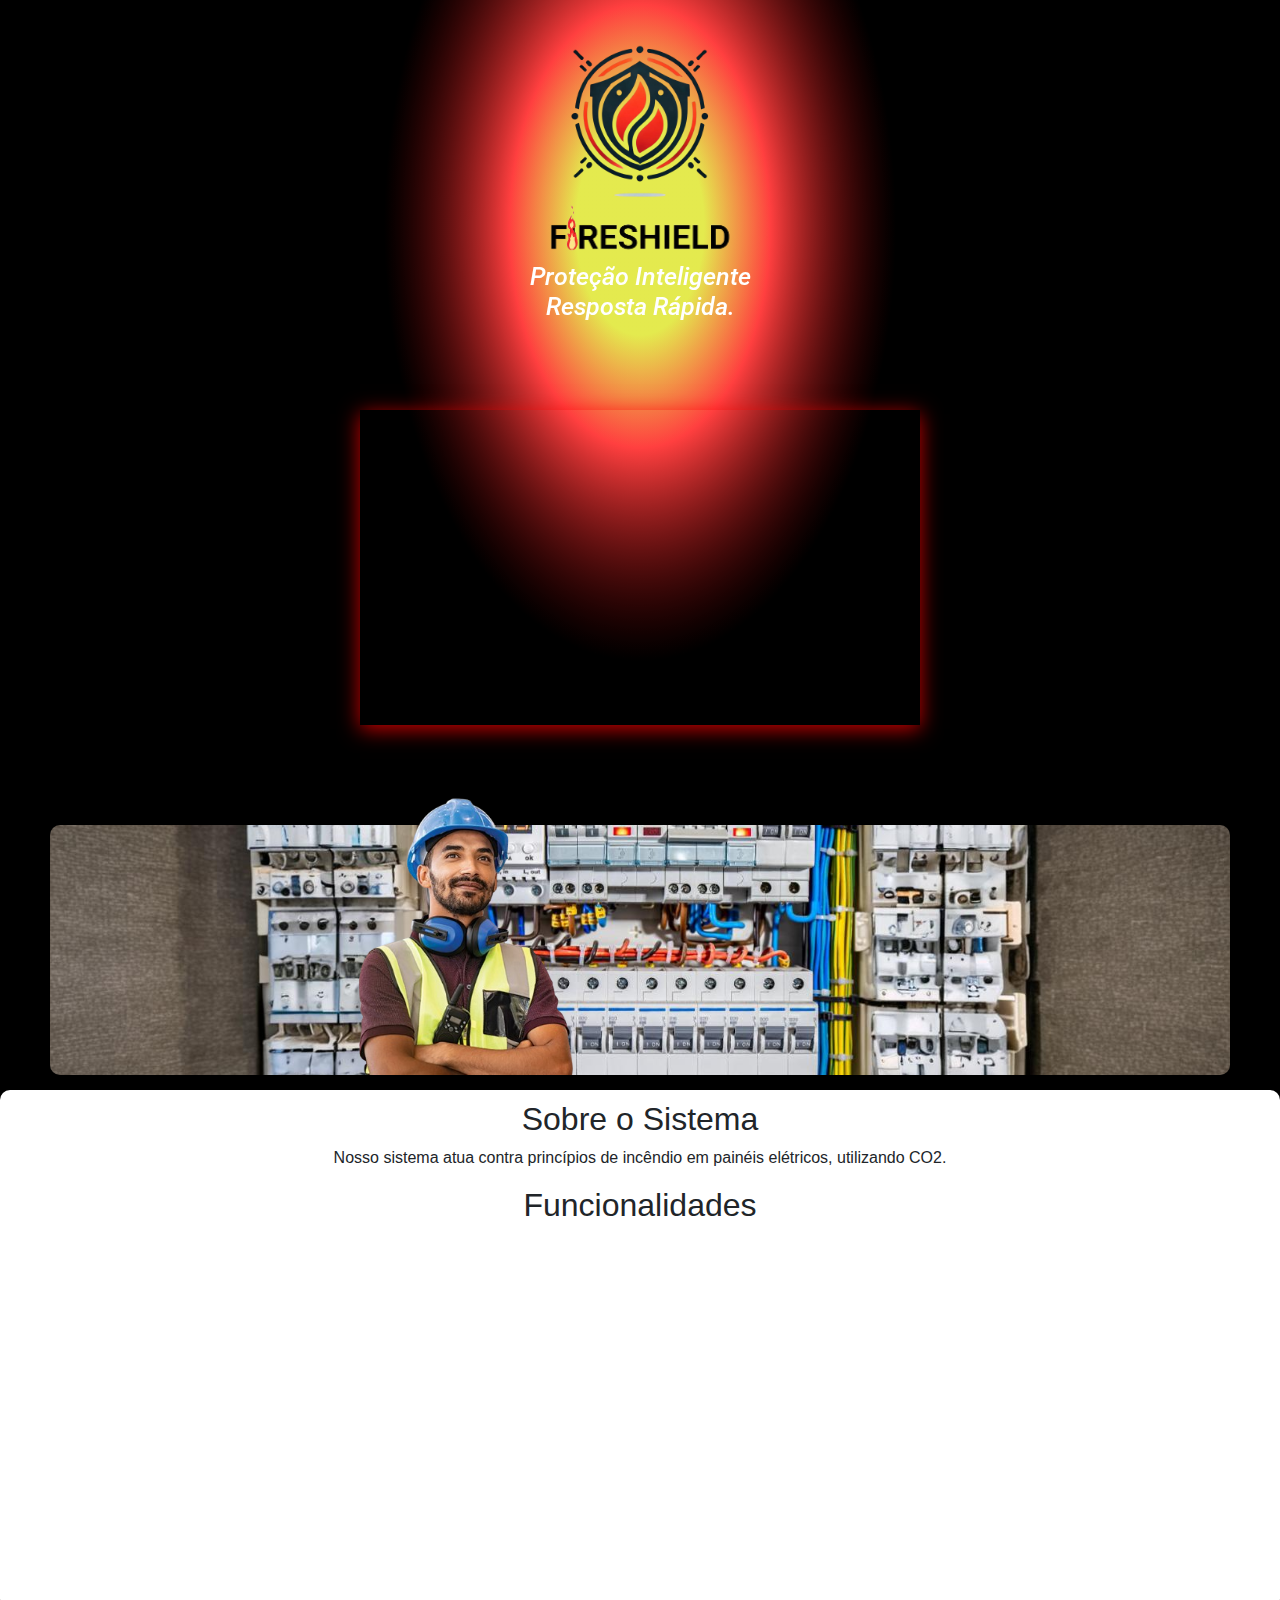
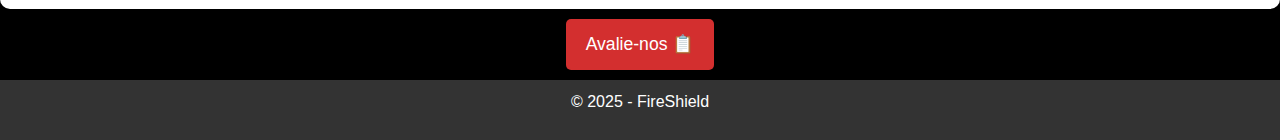
==== index.html @ f35b5a47 "Add files via upload" ====
<!DOCTYPE html>
<html lang="pt-BR">
<head>
    <meta charset="UTF-8">
    <meta name="viewport" content="width=device-width, initial-scale=1.0, maximum-scale=1.0, user-scalable=no">

    <title>Sistema de Combate a Incêndios</title>
    <link href="https://cdn.jsdelivr.net/npm/bootstrap@5.3.3/dist/css/bootstrap.min.css" rel="stylesheet" integrity="sha384-QWTKZyjpPEjISv5WaRU9OFeRpok6YctnYmDr5pNlyT2bRjXh0JMhjY6hW+ALEwIH" crossorigin="anonymous">
    <link rel="stylesheet" href="css/styles.css">
</head>
<body>
    <header>
        <section class="container-fluid logocontainer">
            <div class="container-fluid headertextcontainer">
            <img src="css/Imagens/FireShield.png" alt="Icone" width="200" height="200">
            <h1><img src="css/Imagens/FireShieldLetter.png" id="ImageLetter" alt="letter" height="250"></h1>
            <h2><i>Proteção Inteligente Resposta Rápida.</i></h2>
            </div>
        </section>
    </header>

    <section>
         <div class="container-fluid pitch">
            <iframe id="video" width="560" height="315" 
                src="https://www.youtube.com/embed/3o96zyBk0ys" 
                frameborder="0" 
                allow="accelerometer; autoplay; encrypted-media; gyroscope; picture-in-picture" 
                allowfullscreen>
            </iframe>
         </div>
    </section>

    <section class="container-fluid ImageContainer">
        <div class="ImagePanel" id="img1">
        </div>
        <div class="container-fluid ImageWorker" id="img2">
            <img src="css/Imagens/Worker.png" class="img-fluid d-block mx-auto" alt="Trabalhador"><img/>
        </div>
    </section>
    

   <section class="containerContent">
    <h2>Sobre o Sistema</h2>
    <p>Nosso sistema atua contra princípios de incêndio em painéis elétricos, utilizando CO2.</p>

    <h2>Funcionalidades</h2>
    <div class="features">
        <div class="feature" id="popSensor">
            <h3>🔥 Sensor de fumaça</h3>
            <p>O sistema comporta 4 sensores que quando no mínimo 2 são acionados, permitem a atuação do sistema.</p>
        </div> 
        <div class="feature" id="popAlerta">
            <h3>🔔 Alerta Automático</h3>
            <p>Após a atuação dos sensores, é acionada a sinalização audiovisual.</p>
        </div>
        <div class="feature" id="popAcionamento">
            <h3>🛡️ Acionamento Manual</h3>
            <p>A partir disso o operador pode realizar o acionamento do sistema que se dá por um simples botão localizado em pontos estratégicos e no painel.</p>
        </div>
    </div>
    </section>

<section>
    <div id="popup" class="popup">
        <div class="popup-content">
            <span class="close-btn" id="closePopupBtn">&times;</span>
            <h2 id="popupTitle">Título do Popup</h2>
            <img id="popupImage" src="" alt="Imagem do Popup" style="width: 100%; height: auto; margin-bottom: 15px;">
            <p id="popupContent">Conteúdo do popup vai aqui.</p>
        </div>
    </div>
</section>

<button id="formbtn" class="form-btn" 
    onclick="window.open('https://docs.google.com/forms/d/e/1FAIpQLSekk0G9tLwrmqKXrxvni1LwTM5Cx-lFyAM_J0_Bm-6FE26Vmg/viewform?usp=header', '_blank')">
    Avalie-nos 📋
</button>


    <footer id="footer">
        <p>&copy; 2025 - FireShield</p>
    </footer>

    <script src="js/script.js"></script>
    <script src="https://cdn.jsdelivr.net/npm/bootstrap@5.3.2/dist/js/bootstrap.bundle.min.js"></script>
</body>
</html>
---- css/styles.css ----
/* Estilos Gerais */
@import url('https://fonts.googleapis.com/css2?family=Roboto:wght@400;700&display=swap');
body {
    
    font-family: 'Roboto', sans-serif;
    display: flex;
    justify-content: center; /* Centraliza horizontalmente */
    align-items: center;     /* Centraliza verticalmente */
    flex-direction: column;
    height: 100vh;           /* Usa 100% da altura da viewport */
}
header h1 {
  font-family: 'Roboto', sans-serif;
}
header h2 {
    font-family: 'Roboto', sans-serif;
  }
  

html {
    touch-action: manipulation; /* Impede zoom por toque */
}

body {
    font-family: Arial, sans-serif;
    margin: 0;
    padding: 0;
    height: 100%;
    text-align: center;
    background-color: #ffffff;
}

html, body {
    min-height: 100vh;  /* Garante que o fundo ocupe toda a altura da tela */
    width: 100vw;       /* Evita que o fundo se repita horizontalmente */
    margin: 0;
    padding: 0;
    overflow-x: hidden;  /* Impede rolagem lateral inesperada */
    background: radial-gradient(ellipse 20% 25% at 50% 13%, 
    rgba(219,227,20,0.5) 25%, 
    rgba(255,0,0,0.5) 51%, 
    rgba(0,0,0,1) 100%);

    background-attachment:local; /* Mantém o fundo fixo ao dar zoom */
}



/* Cabeçalho */
header {
    color: rgb(0, 0, 0); /* Cor do texto no header */
    padding: 20px;
    font-size: 1.5rem;
    top: 0;
    z-index: 1000;
    margin-bottom: 10px;
}

header h1{
    font-size: 50px;
    color: #000000;
}

header h2 {
    color: #ffffff;
    font-size: 25px;
    position: relative;
    bottom: 150px;
}



.containerContent {
    max-width: 100%; /* Defina uma largura específica, se necessário */
    width: 1475px;
    margin: 15px auto 5px auto; /* Auto nas laterais para centralizar horizontalmente */
    background: rgb(255, 255, 255);
    border-radius: 10px;
    animation: fadeIn 1s ease-in-out; 
    padding: 10px;
}

.ImageContainer {
    display: flex;
    justify-content: center; /* Centraliza horizontalmente */
    align-items: center; /* Centraliza verticalmente (se necessário) */
    text-align: center; /* Centraliza o conteúdo do texto dentro */
    width: 100%;
    position: relative;
}

.logo-container{
    display: flex;
    justify-content: center;  /* Centraliza horizontalmente */
    align-items: center;      /* Centraliza verticalmente */
    height: 100vh;            /* Altura da tela */
    text-align: center;       /* Centraliza o texto dentro da div */
}

.headertextcontainer{
    display: flex;              /* Usando Flexbox para alinhar os itens */
    align-items: center;        /* Alinha verticalmente */
    justify-content: center;
    width: 350px;
    flex-direction: column;
    background-color: none;
    margin-bottom: -100px;
    text-align: center;
}

.ImageWorker{
    height: 500px;
    left: -15%;
}

.form-btn{
    position: sticky;
    margin: 5px;
}

#ImageLetter {
    position: relative; /* Se precisar sobrepor algo, use absolute */
    max-width: 100%; /* Garante que não ultrapasse o container */
    height: auto; /* Mantém a proporção correta */
    bottom: 80px;
}

/* Estilizando os destaques */
#highlight1{
    color: rgb(14, 37, 43);
}

#highlight2{
    color: rgb(14, 37, 43);
}
#highlight3{
    color: #E5231A;
}

.ImagePanel {
    position: relative;
    background-image: url("Imagens/Panel.jpeg");
    background-size: cover;
    background-position: center;
    width: 94%; /* Mantém responsivo */
    height: 250px;
    margin: auto;
    border-radius: 10px;
}

.ImageWorker {
    position: absolute;
    bottom: -9.6%; /* Alinhado à parte inferior do painel */
    left: 20%;
    transform: translateX(-50%);
    width: 500px;
    height: auto;
    opacity: 1;
}

/* Cards de funcionalidades */
.features {
    display: flex;
    flex-direction: column;
    align-items:  flex-start;
    gap: 10px;
    margin-top: 20px;
    
}

.feature {
    background: #ddd;
    width: 250px;
    border-radius: 5px;
    opacity: 0;
    transform: translateY(30px);
    padding-top: 15px;
    padding-left: 10px;
    padding-right: 10px;
    
}

.feature:hover {
    background: #b71c1c;
    color: white;
    transform: scale(1.05);
}

/* Botão */
button {
    background-color: #d32f2f;
    color: white;
    border: none;
    padding: 12px 20px;
    cursor: pointer;
    margin-top: 20px;
    font-size: 1.1rem;
    border-radius: 5px;
    transition: background 0.35s, transform 0.2s;
}

button:hover {
    background-color: #b71c1c;
    transform: scale(1.1);
}

/* Estilo do Popup */

.popup {
    display: none; /* Inicialmente escondido */
    position: fixed;
    left: 0;
    top: 0;
    width: 100%;
    height: 100%;
    background-color: rgba(0, 0, 0, 0.5); /* Fundo escuro com transparência */
    z-index: 9999; /* Garantir que o popup fique sobre outros elementos */
    justify-content: center;
    align-items: center;
}


/* Estilo do conteúdo do popup */
.popup-content {
    background-color: white;
    padding: 20px;
    border-radius: 10px;
    text-align: center;
    width: 100%;
    max-width: 90%;
}

/* Estilo do botão de fechar */
.close-btn {
    position: relative;    /* Distância do topo */  
    font-size: 25px;
    left: 45%;
    color: #333;    /* Cor do texto */
    cursor: pointer; /* Cursor de mãozinha quando passar o mouse */
    z-index: 1001;   /* Garante que o botão fique acima do conteúdo do popup */
}

/* Estilo do botão de fechar quando estiver em foco (para acessibilidade) */
.close-btn:focus {
    outline: none;  /* Remove a borda de foco padrão */
    color: red;     /* Altera a cor do botão quando em foco (opcional) */
}

.pitch{
    margin: 0;
    padding: 0;
    display: block; /* Remover o espaço embaixo do vídeo */
    margin-bottom: 100px;
    box-shadow: 0 4px 20px rgba(255, 0, 0, 0.8);
}

.video{
    margin: 0;
    padding: 0;
    max-width: 100%;
    border-radius: 10px;
    box-shadow: 0 4px 20px rgba(255, 0, 0, 0.8);
    display: inline-block;
}

iframe {
    display: block;
    margin: 0;
    padding: 0;
    border: 0;
}

/* Estilos para as features */
.features {
    display: flex;
    justify-content: space-around;
    margin-top: 20px;
}

.feature {
    width: 100%;
    background-color: #f0f0f0;
    padding: 15px;
    border-radius: 8px;
    cursor: pointer;
    transition: background-color 0.3s ease;
}
  
/* Rodapé */
footer {
    width: 100%;
    margin-top: 5px;
    background: #333;
    color: rgb(255, 255, 255);
    padding: 10px;
}

/* Animações */
@keyframes fadeIn {
    from {
        opacity: 0;
        transform: translateY(-10px);
    }
    to {
        opacity: 1;
        transform: translateY(0);
    }
}

@media (max-width: 1024px) {
    html, body {
        background: radial-gradient(ellipse 30% 25% at 50% 13%, 
            rgba(219,227,20,0.5) 12%, 
            rgba(255,0,0,0.5) 51%, 
            rgba(0,0,0,1) 100%);
    }

    .ImagePanel {
        height: 200px;
        max-width: 90%;
    }

    .ImageWorker {
        width: 350px; /* Fica bem menor */
        bottom: -24px;
        left: 0%;
        transform: translateX(-50%);
    }
}

/* Responsividade */
@media (max-width: 768px) {

    html, body {
        background: radial-gradient(ellipse 45% 23% at 50% 13%, 
            rgba(219,227,20,0.5) 12%, 
            rgba(255,0,0,0.5) 51%, 
            rgba(0,0,0,1) 100%);
    }

    
    .features {
        flex-direction: column;
        align-items: center;
    }

    .feature {
        width: 90%;
    }

    .ImagePanel {
        height: 180px;
        max-width: 95%;
    }

    .ImageWorker {
        width: auto; /* Continua diminuindo */
        left: 40%;
    }   
}

 /* Para telas menores que 480px (exemplo de telas muito pequenas, como celulares) */
 @media (max-width: 480px) {
    html, body {
        background: radial-gradient(ellipse 60% 23% at 50% 13%, 
            rgba(219,227,20,0.5) 12%, 
            rgba(255,0,0,0.5) 51%, 
            rgba(0,0,0,1) 100%);
    }

    .ImagePanel {
        height: 150px;
        max-width: 100%;
        border-radius: 10px;
    }

    .containerContent{
        max-width: 89%;
    }

    .pitch{
        width: 98%;
        height: 98%;
    }

    iframe{
        width: 250px;
        height: 100px;
    }

    .ImageWorker {
        width: 250px; /* Fica bem menor */
        bottom: -24px;
        left: 0%;
        transform: translateX(-50%);
    }
}

@media (max-width: 371px) {
    html, body {
        background: radial-gradient(ellipse 60% 23% at 50% 13%, 
            rgba(219,227,20,0.5) 12%, 
            rgba(255,0,0,0.5) 51%, 
            rgba(0,0,0,1) 100%);
    }
    .ImageWorker {
        width: 250px; /* Fica bem menor */
        bottom: -24px;
        left: 0%;
        transform: translateX(-50%);
    }

    .pitch{
        width: 250px;
        height: 100px;
    }

    iframe{
        width: 180px;
    }
}
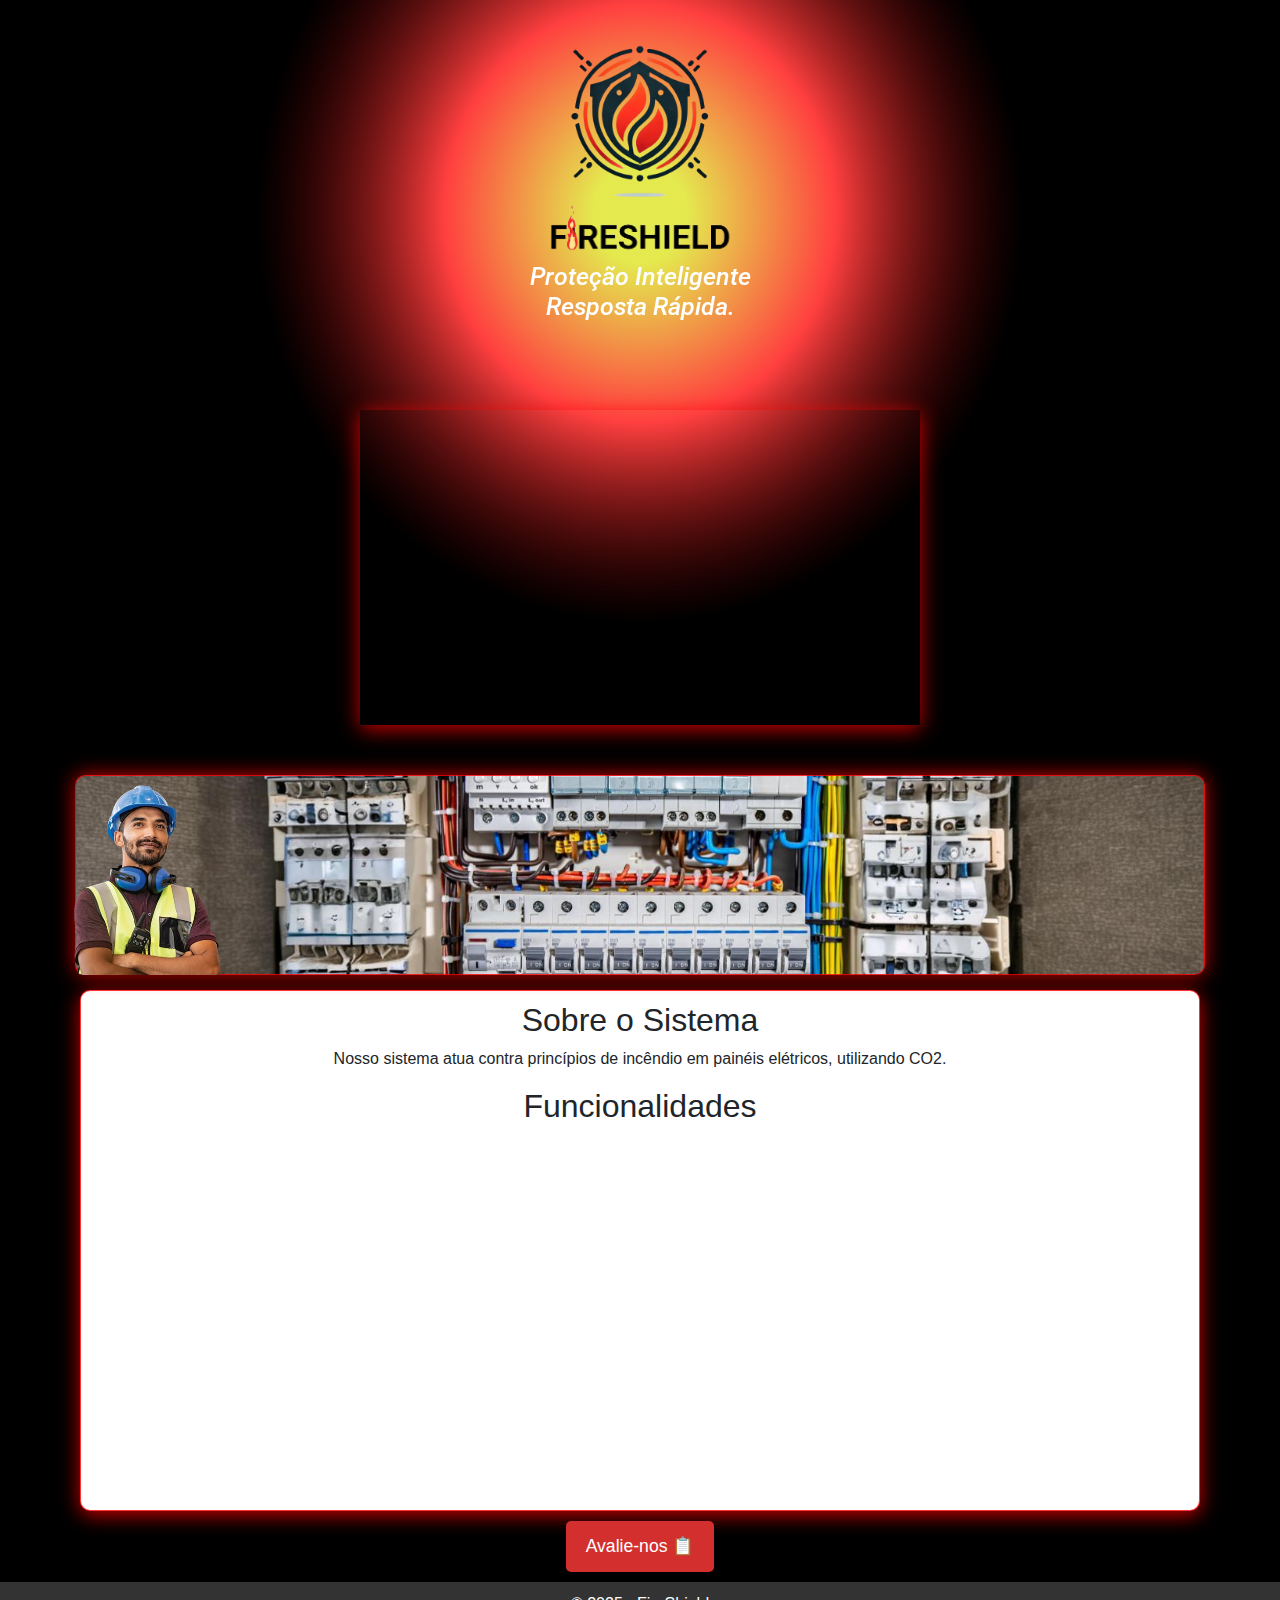
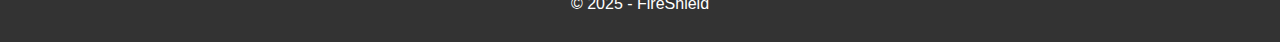
==== commit eb4580c9: "Add files via upload" ====
--- a/index.html
+++ b/index.html
@@ -22,7 +22,7 @@
     <section>
          <div class="container-fluid pitch">
             <iframe id="video" width="560" height="315" 
-                src="https://www.youtube.com/embed/3o96zyBk0ys" 
+                src="https://www.youtube.com/embed/dv8Zfki6ryM" 
                 frameborder="0" 
                 allow="accelerometer; autoplay; encrypted-media; gyroscope; picture-in-picture" 
                 allowfullscreen>
--- a/css/styles.css
+++ b/css/styles.css
@@ -72,13 +72,18 @@
 
 .containerContent {
     max-width: 100%; /* Defina uma largura específica, se necessário */
-    width: 1475px;
+    width: 1775px;
     margin: 15px auto 5px auto; /* Auto nas laterais para centralizar horizontalmente */
     background: rgb(255, 255, 255);
     border-radius: 10px;
     animation: fadeIn 1s ease-in-out; 
     padding: 10px;
-}
+    box-shadow: 0 4px 20px rgba(255, 0, 0, 0.8);
+    border: rgba(255, 0, 0, 0.8);
+    border-style: solid;
+    border-width: 1px;
+}
+
 
 .ImageContainer {
     display: flex;
@@ -146,6 +151,11 @@
     height: 250px;
     margin: auto;
     border-radius: 10px;
+    box-shadow: 0 0 20px rgba(255, 0, 0, 0.8);
+    border: rgba(255, 0, 0, 0.8);
+    border-style: solid;
+    overflow: hidden;
+    border-width: 1px;
 }
 
 .ImageWorker {
@@ -156,6 +166,7 @@
     width: 500px;
     height: auto;
     opacity: 1;
+    clip-path: inset(0px 0px -50px 0px); /* Faz apenas a parte inferior ultrapassar */
 }
 
 /* Cards de funcionalidades */
@@ -249,16 +260,17 @@
 .pitch{
     margin: 0;
     padding: 0;
+    border: 0;
     display: block; /* Remover o espaço embaixo do vídeo */
-    margin-bottom: 100px;
+    margin-bottom: 50px;
     box-shadow: 0 4px 20px rgba(255, 0, 0, 0.8);
 }
 
 .video{
     margin: 0;
     padding: 0;
+    border: 0;
     max-width: 100%;
-    border-radius: 10px;
     box-shadow: 0 4px 20px rgba(255, 0, 0, 0.8);
     display: inline-block;
 }
@@ -307,6 +319,31 @@
     }
 }
 
+@media(max-width: 1280px){
+    html, body {
+        background: radial-gradient(ellipse 30% 25% at 50% 13%, 
+            rgba(219,227,20,0.5) 12%, 
+            rgba(255,0,0,0.5) 51%, 
+            rgba(0,0,0,1) 100%);
+    }
+
+    .containerContent{
+        width: 87.5%;
+    }
+
+    .ImagePanel {
+        height: 200px;
+        max-width: 90%;
+    }
+
+    .ImageWorker {
+        width: 350px; /* Fica bem menor */
+        bottom: -24px;
+        left: 0%;
+        transform: translateX(-50%);
+    }
+}
+
 @media (max-width: 1024px) {
     html, body {
         background: radial-gradient(ellipse 30% 25% at 50% 13%, 
@@ -315,6 +352,10 @@
             rgba(0,0,0,1) 100%);
     }
 
+    .containerContent{
+        width: 87.5%;
+    }
+
     .ImagePanel {
         height: 200px;
         max-width: 90%;
@@ -348,14 +389,30 @@
         width: 90%;
     }
 
+    .containerContent{
+        width: 91%;
+    }
+
+    .pitch{
+        width: 98%;
+        height: 98%;
+    }
+
+    iframe{
+        width: 450px;
+        height: 250px;
+    }
+
+
     .ImagePanel {
         height: 180px;
         max-width: 95%;
     }
 
     .ImageWorker {
-        width: auto; /* Continua diminuindo */
-        left: 40%;
+        width: 450px; /* Continua diminuindo */
+        position: absolute;
+        left: -5%;
     }   
 }
 
@@ -384,8 +441,8 @@
     }
 
     iframe{
-        width: 250px;
-        height: 100px;
+        width: 350px;
+        height: 200px;
     }
 
     .ImageWorker {
@@ -411,11 +468,12 @@
     }
 
     .pitch{
-        width: 250px;
-        height: 100px;
+        width: 100%;
+        height: 100%;
     }
 
     iframe{
-        width: 180px;
+        width: 320px;
+        height: 200px;
     }
 }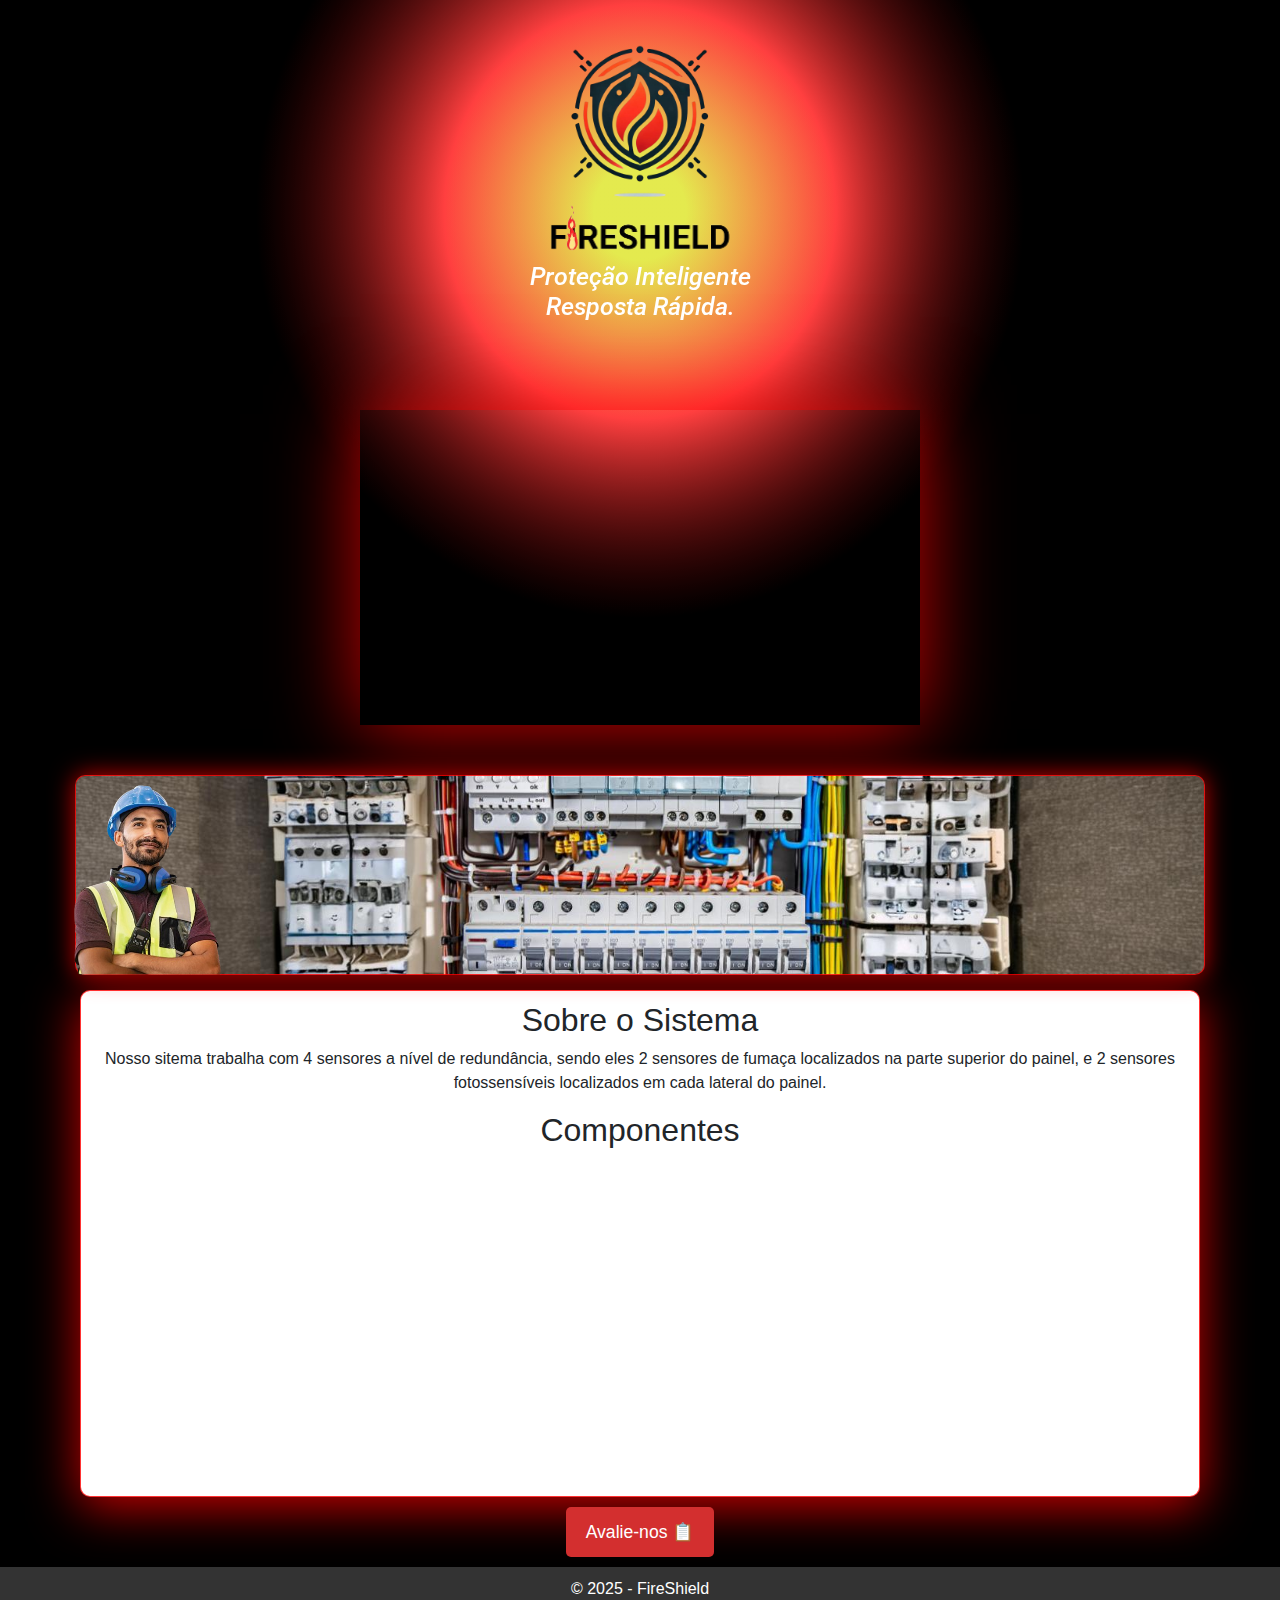
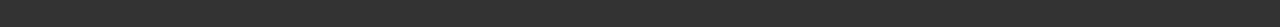
==== commit a5aa001c: "Add files via upload" ====
--- a/index.html
+++ b/index.html
@@ -22,7 +22,7 @@
     <section>
          <div class="container-fluid pitch">
             <iframe id="video" width="560" height="315" 
-                src="https://www.youtube.com/embed/dv8Zfki6ryM" 
+                src="https://www.youtube.com/embed/wo9dNiBDTy0?rel=0" 
                 frameborder="0" 
                 allow="accelerometer; autoplay; encrypted-media; gyroscope; picture-in-picture" 
                 allowfullscreen>
@@ -41,22 +41,22 @@
 
    <section class="containerContent">
     <h2>Sobre o Sistema</h2>
-    <p>Nosso sistema atua contra princípios de incêndio em painéis elétricos, utilizando CO2.</p>
+    <p>Nosso sitema trabalha com 4 sensores a nível de redundância, sendo eles 2 sensores de fumaça localizados na parte superior do painel, e 2 sensores fotossensíveis localizados em cada lateral do painel.</p>
 
-    <h2>Funcionalidades</h2>
+    <h2>Componentes</h2>
     <div class="features">
         <div class="feature" id="popSensor">
+            <h3>🔦 Sensor Fotossensível</h3>
+        </div> 
+        <div class="feature" id="popFoto">
             <h3>🔥 Sensor de fumaça</h3>
-            <p>O sistema comporta 4 sensores que quando no mínimo 2 são acionados, permitem a atuação do sistema.</p>
-        </div> 
+        </div>
         <div class="feature" id="popAlerta">
             <h3>🔔 Alerta Automático</h3>
-            <p>Após a atuação dos sensores, é acionada a sinalização audiovisual.</p>
         </div>
         <div class="feature" id="popAcionamento">
             <h3>🛡️ Acionamento Manual</h3>
-            <p>A partir disso o operador pode realizar o acionamento do sistema que se dá por um simples botão localizado em pontos estratégicos e no painel.</p>
-        </div>
+        </div>       
     </div>
     </section>
 
--- a/css/styles.css
+++ b/css/styles.css
@@ -78,10 +78,10 @@
     border-radius: 10px;
     animation: fadeIn 1s ease-in-out; 
     padding: 10px;
-    box-shadow: 0 4px 20px rgba(255, 0, 0, 0.8);
+    box-shadow: 0 10px 50px rgba(255, 0, 0, 0.8);
     border: rgba(255, 0, 0, 0.8);
     border-style: solid;
-    border-width: 1px;
+    border-width: 0.1px;
 }
 
 
@@ -151,11 +151,11 @@
     height: 250px;
     margin: auto;
     border-radius: 10px;
-    box-shadow: 0 0 20px rgba(255, 0, 0, 0.8);
+    box-shadow: 0 0 25px rgba(255, 0, 0, 0.8);
     border: rgba(255, 0, 0, 0.8);
     border-style: solid;
     overflow: hidden;
-    border-width: 1px;
+    border-width: 0.1px;
 }
 
 .ImageWorker {
@@ -166,7 +166,7 @@
     width: 500px;
     height: auto;
     opacity: 1;
-    clip-path: inset(0px 0px -50px 0px); /* Faz apenas a parte inferior ultrapassar */
+    clip-path: inset(0px 0px 24px 0px); /* Faz apenas a parte inferior ultrapassar */
 }
 
 /* Cards de funcionalidades */
@@ -261,9 +261,8 @@
     margin: 0;
     padding: 0;
     border: 0;
-    display: block; /* Remover o espaço embaixo do vídeo */
     margin-bottom: 50px;
-    box-shadow: 0 4px 20px rgba(255, 0, 0, 0.8);
+    box-shadow: 0 4px 80px rgba(255, 0, 0, 0.8);
 }
 
 .video{
@@ -271,7 +270,6 @@
     padding: 0;
     border: 0;
     max-width: 100%;
-    box-shadow: 0 4px 20px rgba(255, 0, 0, 0.8);
     display: inline-block;
 }
 
@@ -280,6 +278,8 @@
     margin: 0;
     padding: 0;
     border: 0;
+    top: 0;
+    left: 0;
 }
 
 /* Estilos para as features */
@@ -331,6 +331,7 @@
         width: 87.5%;
     }
 
+
     .ImagePanel {
         height: 200px;
         max-width: 90%;
@@ -393,16 +394,10 @@
         width: 91%;
     }
 
-    .pitch{
-        width: 98%;
-        height: 98%;
-    }
-
     iframe{
         width: 450px;
         height: 250px;
     }
-
 
     .ImagePanel {
         height: 180px;
@@ -435,11 +430,6 @@
         max-width: 89%;
     }
 
-    .pitch{
-        width: 98%;
-        height: 98%;
-    }
-
     iframe{
         width: 350px;
         height: 200px;
@@ -467,11 +457,6 @@
         transform: translateX(-50%);
     }
 
-    .pitch{
-        width: 100%;
-        height: 100%;
-    }
-
     iframe{
         width: 320px;
         height: 200px;
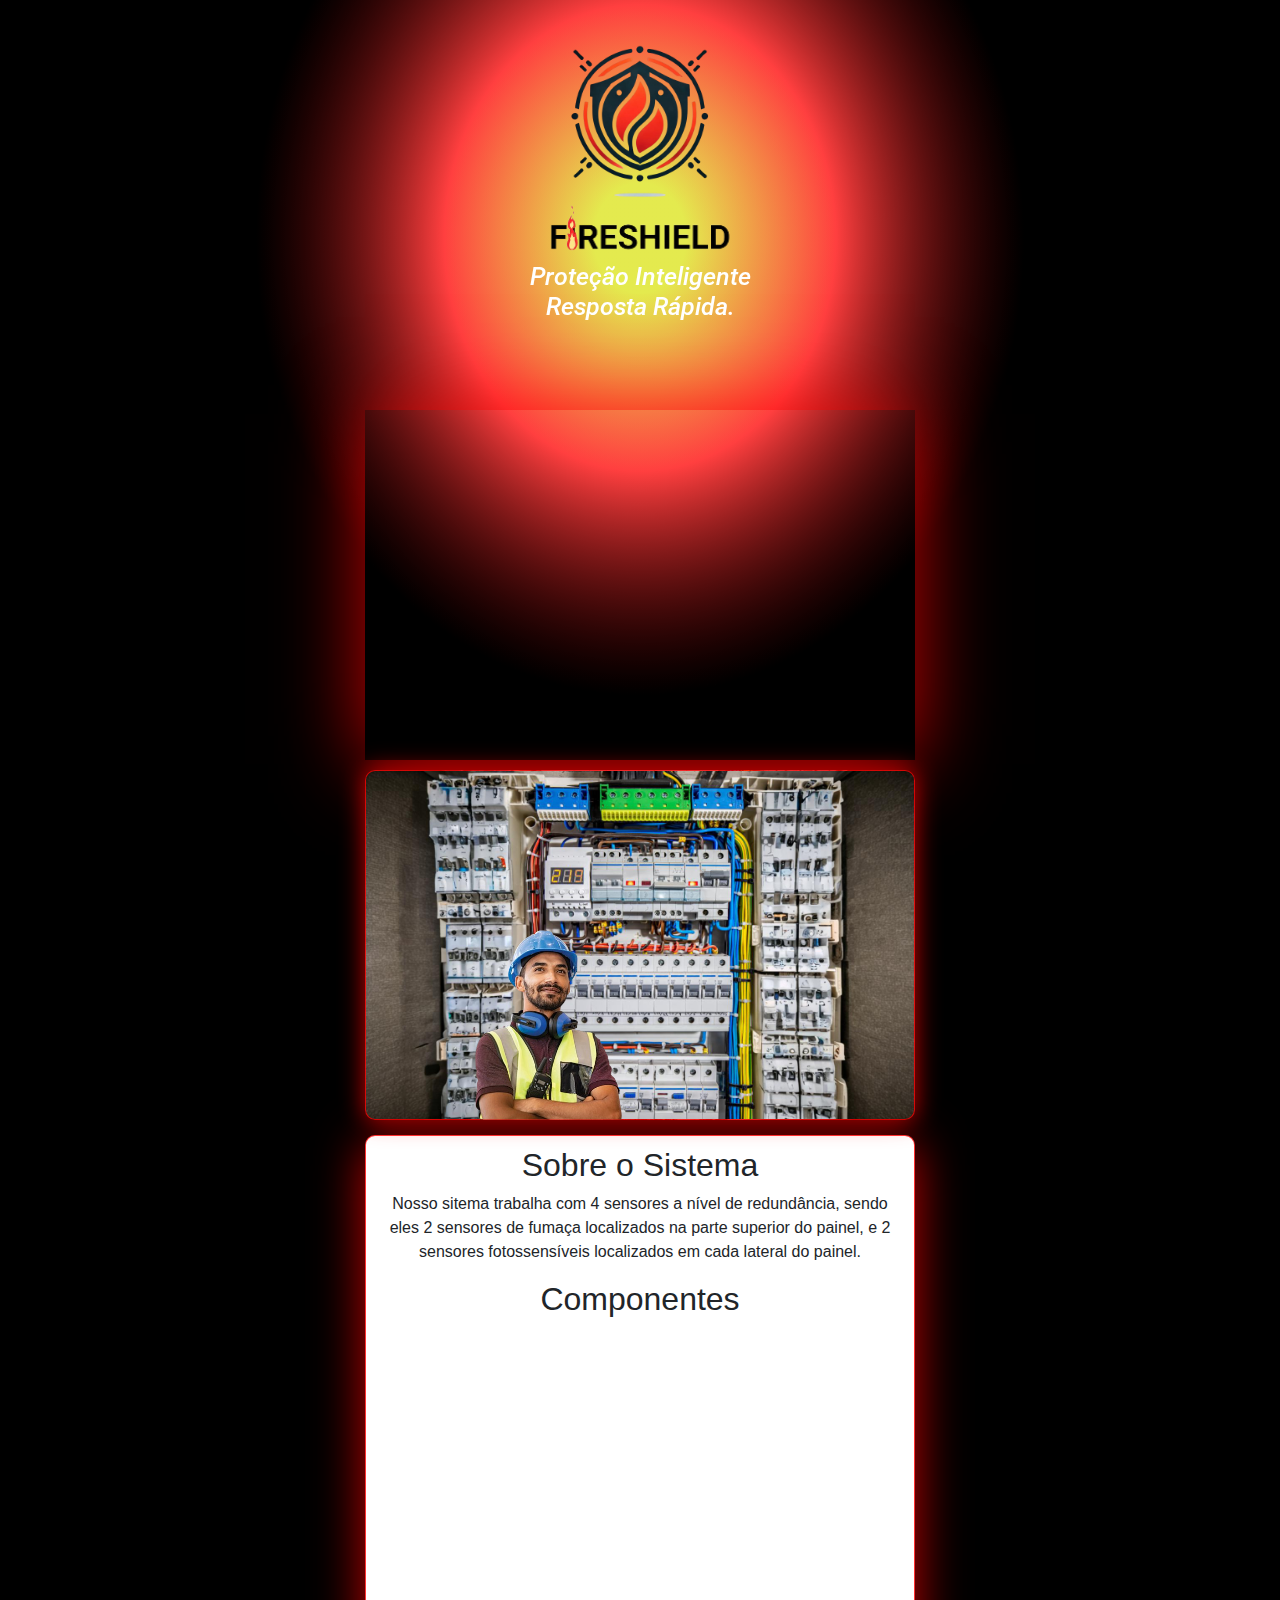
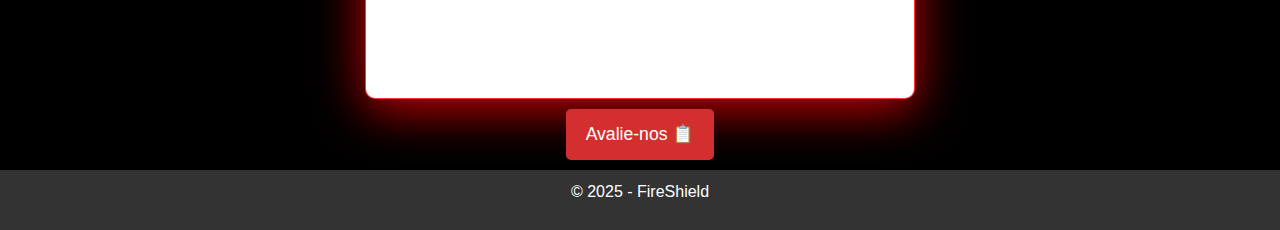
==== commit f52898c6: "Add files via upload" ====
--- a/index.html
+++ b/index.html
@@ -22,7 +22,7 @@
     <section>
          <div class="container-fluid pitch">
             <iframe id="video" width="560" height="315" 
-                src="https://www.youtube.com/embed/wo9dNiBDTy0?rel=0" 
+                src="https://www.youtube.com/embed/_K7mU7KSMIg?rel=0" 
                 frameborder="0" 
                 allow="accelerometer; autoplay; encrypted-media; gyroscope; picture-in-picture" 
                 allowfullscreen>
--- a/css/styles.css
+++ b/css/styles.css
@@ -72,7 +72,7 @@
 
 .containerContent {
     max-width: 100%; /* Defina uma largura específica, se necessário */
-    width: 1775px;
+    width: 560px;
     margin: 15px auto 5px auto; /* Auto nas laterais para centralizar horizontalmente */
     background: rgb(255, 255, 255);
     border-radius: 10px;
@@ -82,6 +82,9 @@
     border: rgba(255, 0, 0, 0.8);
     border-style: solid;
     border-width: 0.1px;
+    justify-content: center;
+    align-items: center;
+    flex-direction: column;
 }
 
 
@@ -113,11 +116,6 @@
     text-align: center;
 }
 
-.ImageWorker{
-    height: 500px;
-    left: -15%;
-}
-
 .form-btn{
     position: sticky;
     margin: 5px;
@@ -147,8 +145,8 @@
     background-image: url("Imagens/Panel.jpeg");
     background-size: cover;
     background-position: center;
-    width: 94%; /* Mantém responsivo */
-    height: 250px;
+    width: 560px; 
+    height: 400px;
     margin: auto;
     border-radius: 10px;
     box-shadow: 0 0 25px rgba(255, 0, 0, 0.8);
@@ -160,8 +158,8 @@
 
 .ImageWorker {
     position: absolute;
-    bottom: -9.6%; /* Alinhado à parte inferior do painel */
-    left: 20%;
+    bottom: -6.2%; /* Alinhado à parte inferior do painel */
+    left: 48%;
     transform: translateX(-50%);
     width: 500px;
     height: auto;
@@ -173,22 +171,31 @@
 .features {
     display: flex;
     flex-direction: column;
-    align-items:  flex-start;
+    align-items:  center;
     gap: 10px;
     margin-top: 20px;
+    justify-content: center;
+    margin-top: 20px;
     
 }
 
 .feature {
     background: #ddd;
-    width: 250px;
+    width: 450px;
     border-radius: 5px;
     opacity: 0;
     transform: translateY(30px);
     padding-top: 15px;
     padding-left: 10px;
     padding-right: 10px;
-    
+    background-color: #f0f0f0;
+    border-radius: 8px;
+    display: flex;
+    justify-content: center;
+    align-items: center;
+    min-height: 80px;
+    cursor: pointer;
+    transition: background-color 0.3s ease;
 }
 
 .feature:hover {
@@ -224,28 +231,37 @@
     top: 0;
     width: 100%;
     height: 100%;
+    font-size: 25px;
     background-color: rgba(0, 0, 0, 0.5); /* Fundo escuro com transparência */
     z-index: 9999; /* Garantir que o popup fique sobre outros elementos */
     justify-content: center;
     align-items: center;
 }
 
+#popupImage {
+    width: 100%;
+    max-width: 500px;
+    height: auto;
+}
 
 /* Estilo do conteúdo do popup */
 .popup-content {
     background-color: white;
+    height: auto;
     padding: 20px;
     border-radius: 10px;
     text-align: center;
     width: 100%;
     max-width: 90%;
+    overflow-y: auto; /* Permite rolagem se o conteúdo for maior que a altura */
+    width: 90%; /* Ajuste de largura */
 }
 
 /* Estilo do botão de fechar */
 .close-btn {
-    position: relative;    /* Distância do topo */  
+    position: fixed;    /* Distância do topo */  
     font-size: 25px;
-    left: 45%;
+    left: 88%;
     color: #333;    /* Cor do texto */
     cursor: pointer; /* Cursor de mãozinha quando passar o mouse */
     z-index: 1001;   /* Garante que o botão fique acima do conteúdo do popup */
@@ -261,7 +277,7 @@
     margin: 0;
     padding: 0;
     border: 0;
-    margin-bottom: 50px;
+    margin-bottom: 10px;
     box-shadow: 0 4px 80px rgba(255, 0, 0, 0.8);
 }
 
@@ -280,22 +296,6 @@
     border: 0;
     top: 0;
     left: 0;
-}
-
-/* Estilos para as features */
-.features {
-    display: flex;
-    justify-content: space-around;
-    margin-top: 20px;
-}
-
-.feature {
-    width: 100%;
-    background-color: #f0f0f0;
-    padding: 15px;
-    border-radius: 8px;
-    cursor: pointer;
-    transition: background-color 0.3s ease;
 }
   
 /* Rodapé */
@@ -328,19 +328,25 @@
     }
 
     .containerContent{
-        width: 87.5%;
+        width: 550px;
+        height: auto;
     }
 
 
     .ImagePanel {
-        height: 200px;
-        max-width: 90%;
+        width: 550px;
+        height: 350px;
+    }
+
+    iframe{
+        width: 550px;
+        height: 350px;
     }
 
     .ImageWorker {
         width: 350px; /* Fica bem menor */
         bottom: -24px;
-        left: 0%;
+        left: 45%;
         transform: translateX(-50%);
     }
 }
@@ -354,19 +360,25 @@
     }
 
     .containerContent{
-        width: 87.5%;
+        width: 550px;
+        height: auto;
     }
 
     .ImagePanel {
-        height: 200px;
-        max-width: 90%;
+        width: 550px;
+        height: 350px;
     }
 
     .ImageWorker {
         width: 350px; /* Fica bem menor */
         bottom: -24px;
-        left: 0%;
+        left: 45%;
         transform: translateX(-50%);
+    }
+
+    iframe{
+        width: 550px;
+        height: 350px;
     }
 }
 
@@ -391,7 +403,8 @@
     }
 
     .containerContent{
-        width: 91%;
+        width: 450px;
+        height: auto;
     }
 
     iframe{
@@ -400,14 +413,14 @@
     }
 
     .ImagePanel {
-        height: 180px;
-        max-width: 95%;
+        width: 450px;
+        height: 250px;
     }
 
     .ImageWorker {
-        width: 450px; /* Continua diminuindo */
+        width: 350px; /* Continua diminuindo */
         position: absolute;
-        left: -5%;
+        left: 45%;
     }   
 }
 
@@ -420,14 +433,14 @@
             rgba(0,0,0,1) 100%);
     }
 
-    .ImagePanel {
-        height: 150px;
-        max-width: 100%;
-        border-radius: 10px;
-    }
-
     .containerContent{
-        max-width: 89%;
+        width: 350px;
+        height: auto;
+    }
+
+    .ImagePanel{
+        width: 350px;
+        height: 200px;;
     }
 
     iframe{
@@ -438,22 +451,33 @@
     .ImageWorker {
         width: 250px; /* Fica bem menor */
         bottom: -24px;
-        left: 0%;
+        left: 45%;
         transform: translateX(-50%);
     }
 }
 
-@media (max-width: 371px) {
+
+
+@media (max-width: 390px) {
     html, body {
         background: radial-gradient(ellipse 60% 23% at 50% 13%, 
             rgba(219,227,20,0.5) 12%, 
             rgba(255,0,0,0.5) 51%, 
             rgba(0,0,0,1) 100%);
     }
+    .containerContent{
+        width: 320px;
+        height: auto;
+    }
+
+    .ImagePanel{
+        width: 320px;
+        height: 200px;
+    }
     .ImageWorker {
         width: 250px; /* Fica bem menor */
         bottom: -24px;
-        left: 0%;
+        left: 45%;
         transform: translateX(-50%);
     }
 
@@ -461,4 +485,34 @@
         width: 320px;
         height: 200px;
     }
+}
+
+@media (max-width: 375px) {
+    html, body {
+        background: radial-gradient(ellipse 60% 23% at 50% 13%, 
+            rgba(219,227,20,0.5) 12%, 
+            rgba(255,0,0,0.5) 51%, 
+            rgba(0,0,0,1) 100%);
+    }
+    .ImageWorker {
+        width: 250px; /* Fica bem menor */
+        bottom: -24px;
+        left: 45%;
+        transform: translateX(-50%);
+    }
+
+    .ImagePanel{
+        width: 320px;
+        height: 200px;
+    }
+
+    .containerContent{
+        width: 320px;
+        height: auto;
+    }
+
+    iframe{
+        width: 320px;
+        height: 200px;
+    }
 }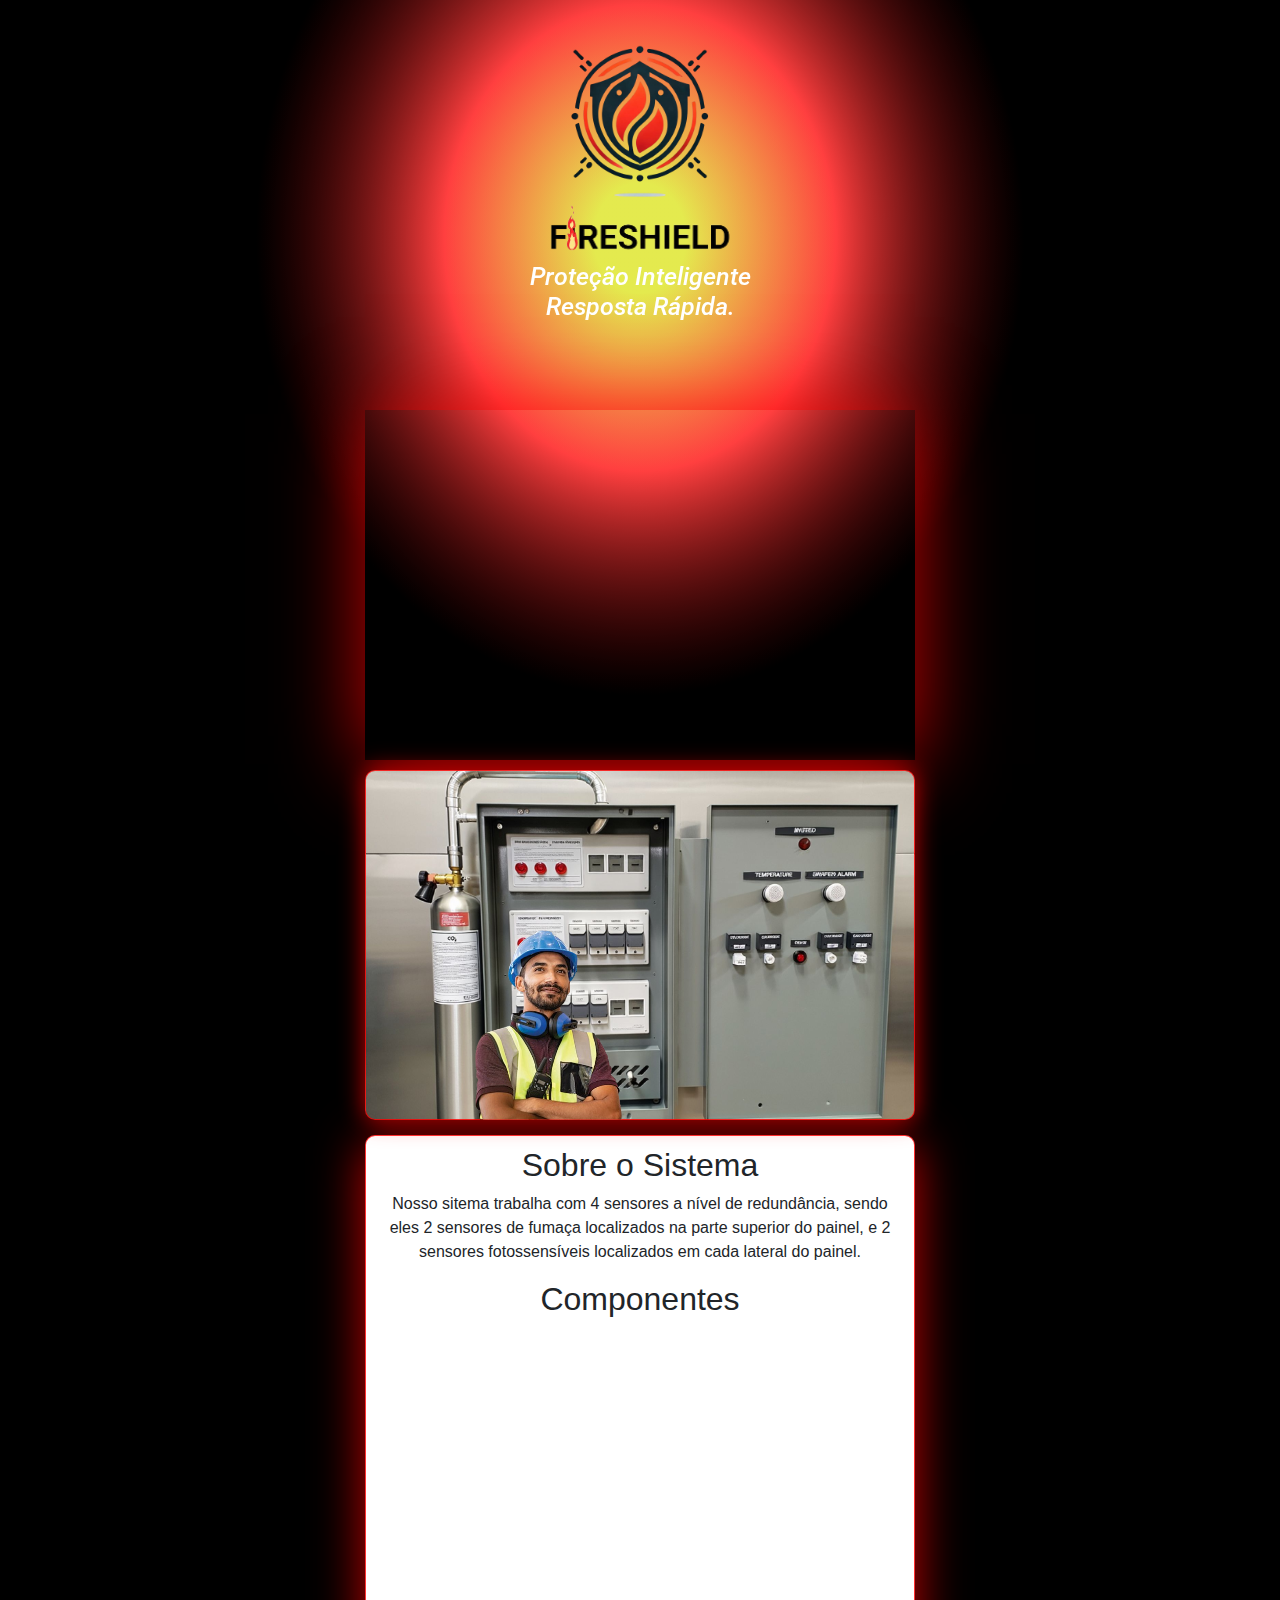
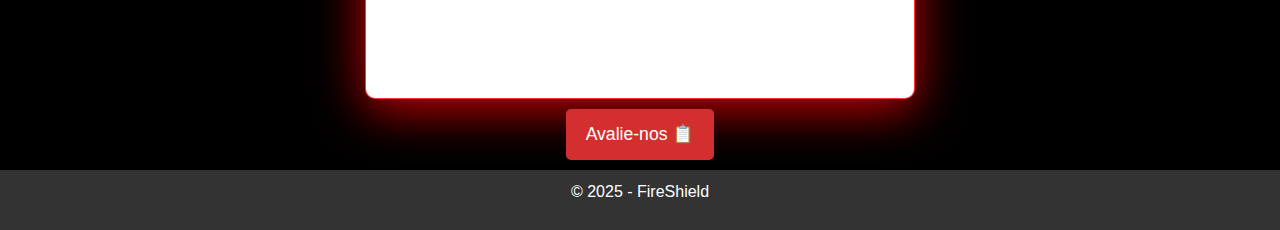
==== commit 11ca2953: "Add files via upload" ====
--- a/index.html
+++ b/index.html
@@ -22,7 +22,7 @@
     <section>
          <div class="container-fluid pitch">
             <iframe id="video" width="560" height="315" 
-                src="https://www.youtube.com/embed/_K7mU7KSMIg?rel=0" 
+                src="https://www.youtube.com/embed/_K7mU7KSMIg?rel=0vq=hd1080" 
                 frameborder="0" 
                 allow="accelerometer; autoplay; encrypted-media; gyroscope; picture-in-picture" 
                 allowfullscreen>
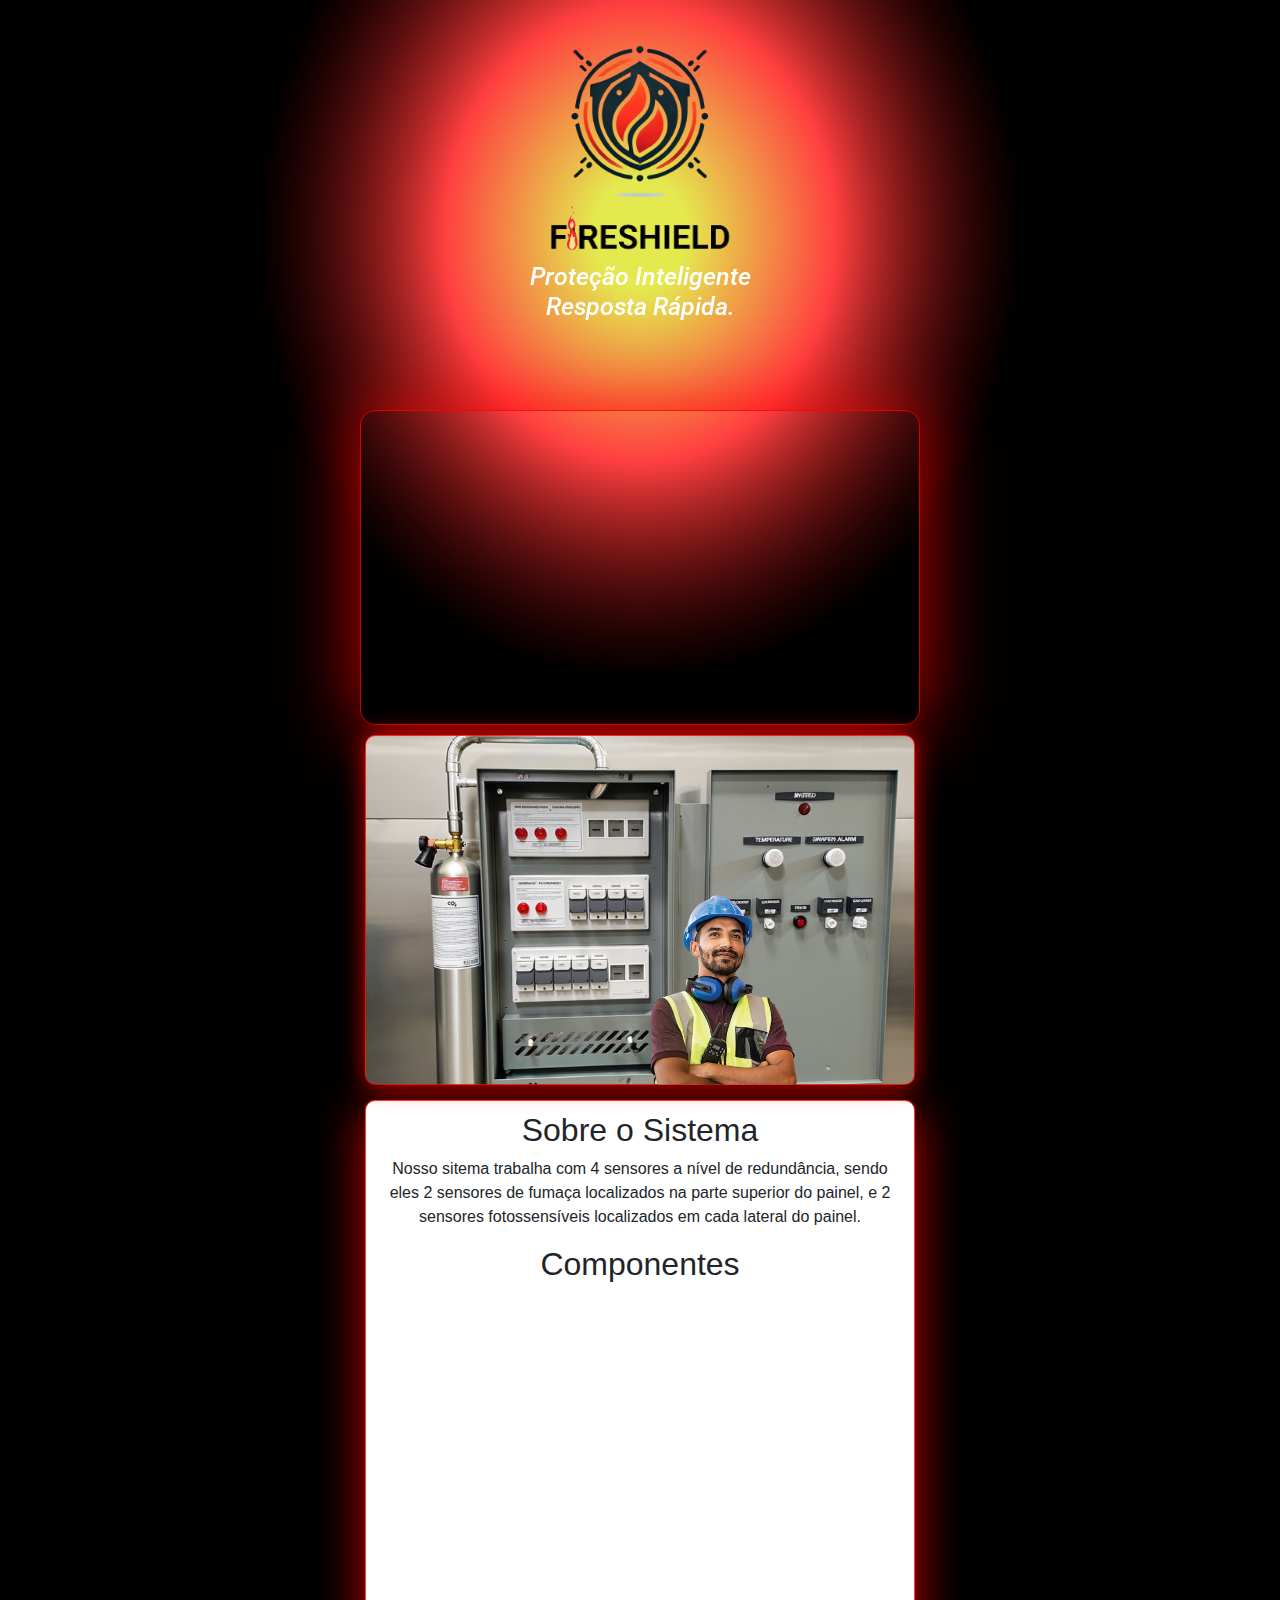
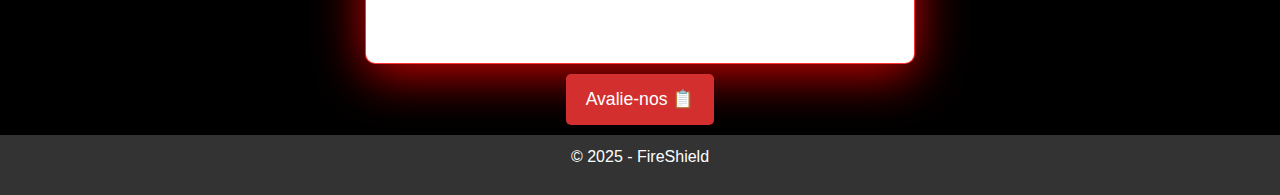
==== commit c25d9c7a: "Add files via upload" ====
--- a/index.html
+++ b/index.html
@@ -20,9 +20,12 @@
     </header>
 
     <section>
-         <div class="container-fluid pitch">
+         <div class="container-fluid pitch" style="width: 560px; height: 315px; border-radius: 15px; overflow: hidden;
+                                                    border: rgba(255, 0, 0, 0.8);
+                                                    border-style: solid;
+                                                    border-width: 0.1px;">
             <iframe id="video" width="560" height="315" 
-                src="https://www.youtube.com/embed/_K7mU7KSMIg?rel=0vq=hd1080" 
+                src="https://www.youtube.com/embed/_K7mU7KSMIg?rel=0&modestbranding=0&vq=hd1080" 
                 frameborder="0" 
                 allow="accelerometer; autoplay; encrypted-media; gyroscope; picture-in-picture" 
                 allowfullscreen>
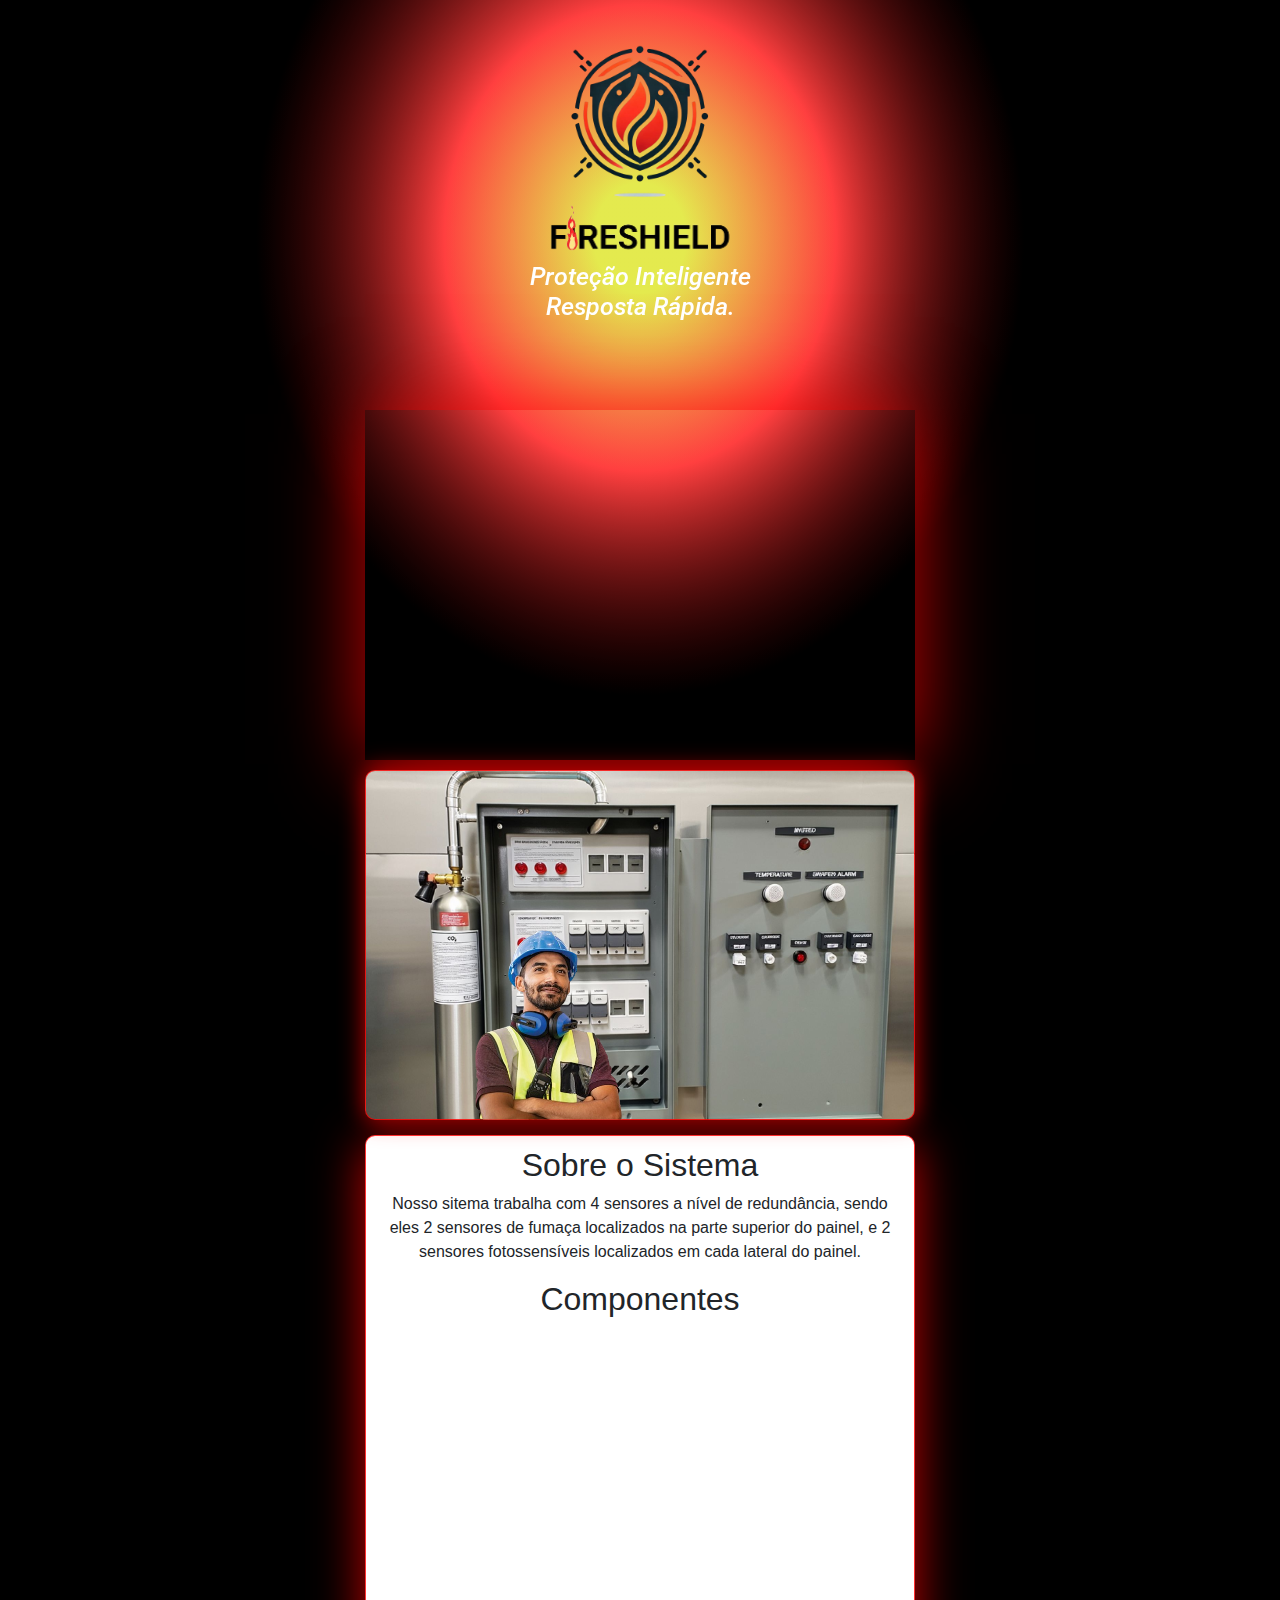
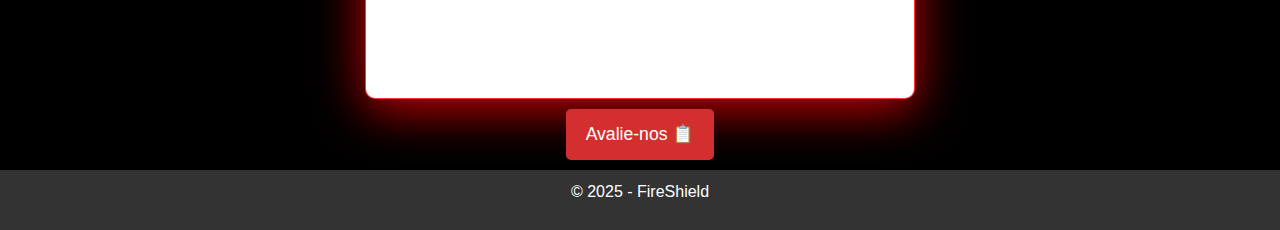
==== commit 6b07c4d6: "Add files via upload" ====
--- a/index.html
+++ b/index.html
@@ -9,6 +9,7 @@
     <link rel="stylesheet" href="css/styles.css">
 </head>
 <body>
+    
     <header>
         <section class="container-fluid logocontainer">
             <div class="container-fluid headertextcontainer">
@@ -20,11 +21,8 @@
     </header>
 
     <section>
-         <div class="container-fluid pitch" style="width: 560px; height: 315px; border-radius: 15px; overflow: hidden;
-                                                    border: rgba(255, 0, 0, 0.8);
-                                                    border-style: solid;
-                                                    border-width: 0.1px;">
-            <iframe id="video" width="560" height="315" 
+         <div class="container-fluid pitch">
+            <iframe id="video" width="560" height="315"
                 src="https://www.youtube.com/embed/_K7mU7KSMIg?rel=0&modestbranding=0&vq=hd1080" 
                 frameborder="0" 
                 allow="accelerometer; autoplay; encrypted-media; gyroscope; picture-in-picture" 
